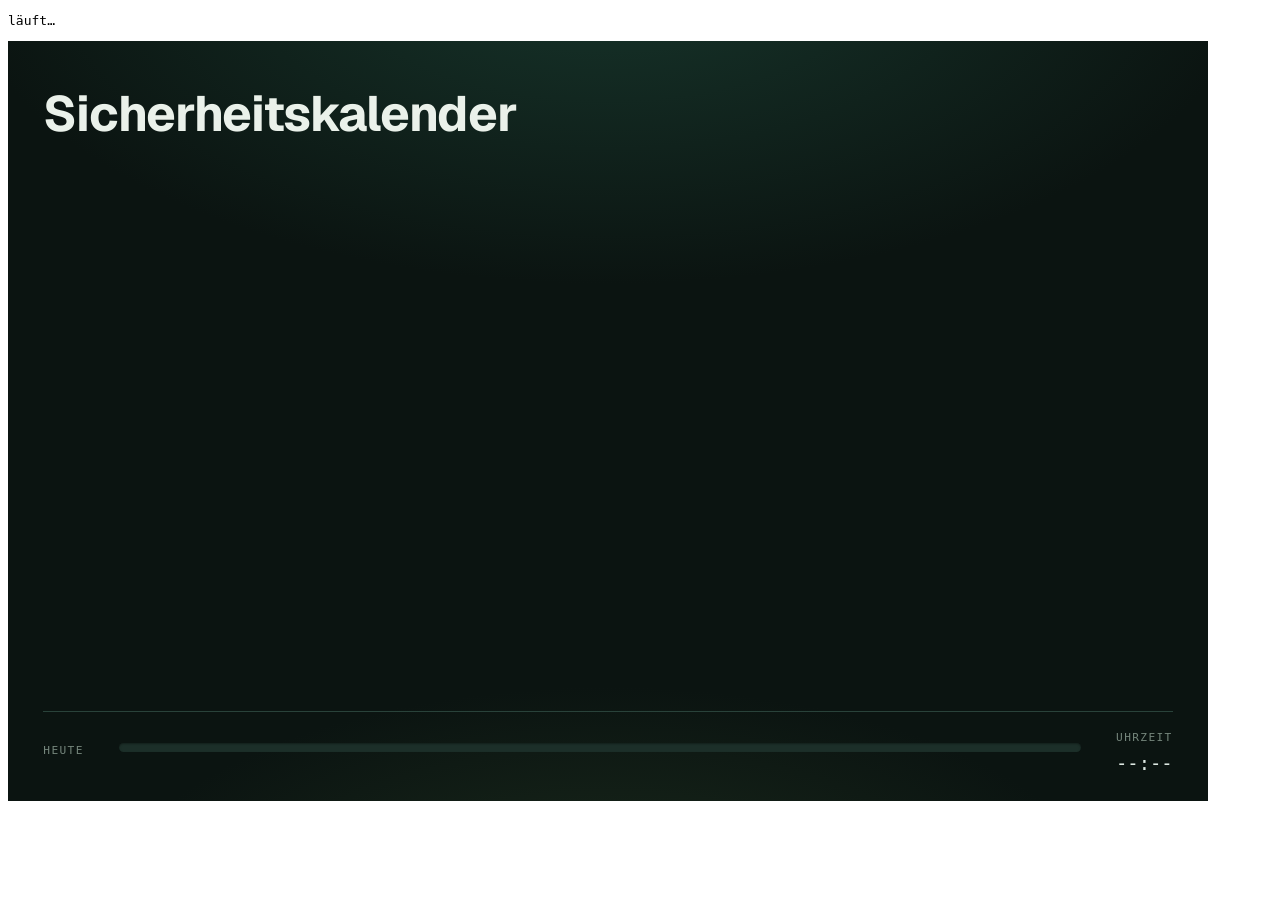
==== _selftest.html @ a8339062 "Sicherheitskalender: 24 Türchen Informationssicherheit fürs Display Statische Seite ohne Build-Schri" ====
<!doctype html>
<meta charset="utf-8">
<title>selftest</title>
<pre id="out">läuft…</pre>
<script>
const results = [];
const ok = (name, cond, extra = "") => results.push((cond ? "✓ " : "✗ ") + name + (extra ? " — " + extra : ""));

function load(query) {
  return new Promise((resolve) => {
    const f = document.createElement("iframe");
    f.style.cssText = "width:1200px;height:760px;border:0";
    f.src = "index.html" + query;
    f.onload = () => setTimeout(() => resolve(f), 1500);
    document.body.appendChild(f);
  });
}
const sleep = (ms) => new Promise((r) => setTimeout(r, ms));

(async () => {
  // 1) Quiz: falsche Antwort anklicken
  let f = await load("?tur=2&auto=aus");
  let d = f.contentDocument;
  ok("Detail offen (tur=2)", !d.getElementById("detail").hidden);
  const opts = d.querySelectorAll(".quiz-option");
  ok("drei Antworten", opts.length === 3);
  opts[0].click();
  ok("falsche Antwort markiert", opts[0].classList.contains("is-wrong"));
  ok("richtige Antwort markiert", opts[1].classList.contains("is-right"));
  ok("Erklärung erscheint", /Druck, eine knappe Frist/.test(d.querySelector(".quiz-explain")?.textContent || ""));
  ok("Optionen gesperrt", [...opts].every((o) => o.disabled));
  f.remove();

  // 2) Automatik: nach ~4 s öffnet sich ein Türchen von selbst
  f = await load("?datum=2026-12-03");
  d = f.contentDocument;
  await sleep(4000);
  const autoOpen = !d.getElementById("detail").hidden;
  ok("Automatik öffnet ein Türchen", autoOpen);
  if (autoOpen) {
    const title = d.querySelector(".detail-title")?.textContent || "";
    ok("Automatik zeigt heute (Tag 3)", /2FA/.test(title), title);
  }
  f.remove();

  // 3) Zukunft: Tag 24 geschlossen
  f = await load("?datum=2026-12-03&auto=aus");
  d = f.contentDocument;
  const doors = d.querySelectorAll(".door");
  ok("24 Türen", doors.length === 24);
  ok("Tag 3 offen", doors[2].getAttribute("aria-disabled") !== "true");
  ok("Tag 4 zu", doors[3].getAttribute("aria-disabled") === "true");
  ok("Tag 3 als heute markiert", doors[2].classList.contains("is-today"));
  ok("Fortschritt 3/24", d.getElementById("bar").getAttribute("aria-valuenow") === "3");
  doors[5].click();
  ok("geschlossene Tür zeigt Hinweis", !d.getElementById("toast").hidden);
  f.remove();

  // 4) Vor dem Advent: alles zu
  f = await load("?datum=2026-11-12&auto=aus");
  d = f.contentDocument;
  ok("November: alle Türen zu", [...d.querySelectorAll(".door")].every((x) => x.getAttribute("aria-disabled") === "true"));
  ok("November: Hinweis auf den 1.12.", /1\. Dezember/.test(d.getElementById("hint").textContent));
  f.remove();

  // 5) Januar: Rückblick, alle offen
  f = await load("?datum=2027-01-05&auto=aus");
  d = f.contentDocument;
  ok("Januar: alle Türen offen", [...d.querySelectorAll(".door")].every((x) => x.getAttribute("aria-disabled") !== "true"));
  f.remove();

  document.getElementById("out").textContent = results.join("\n");
})();
</script>
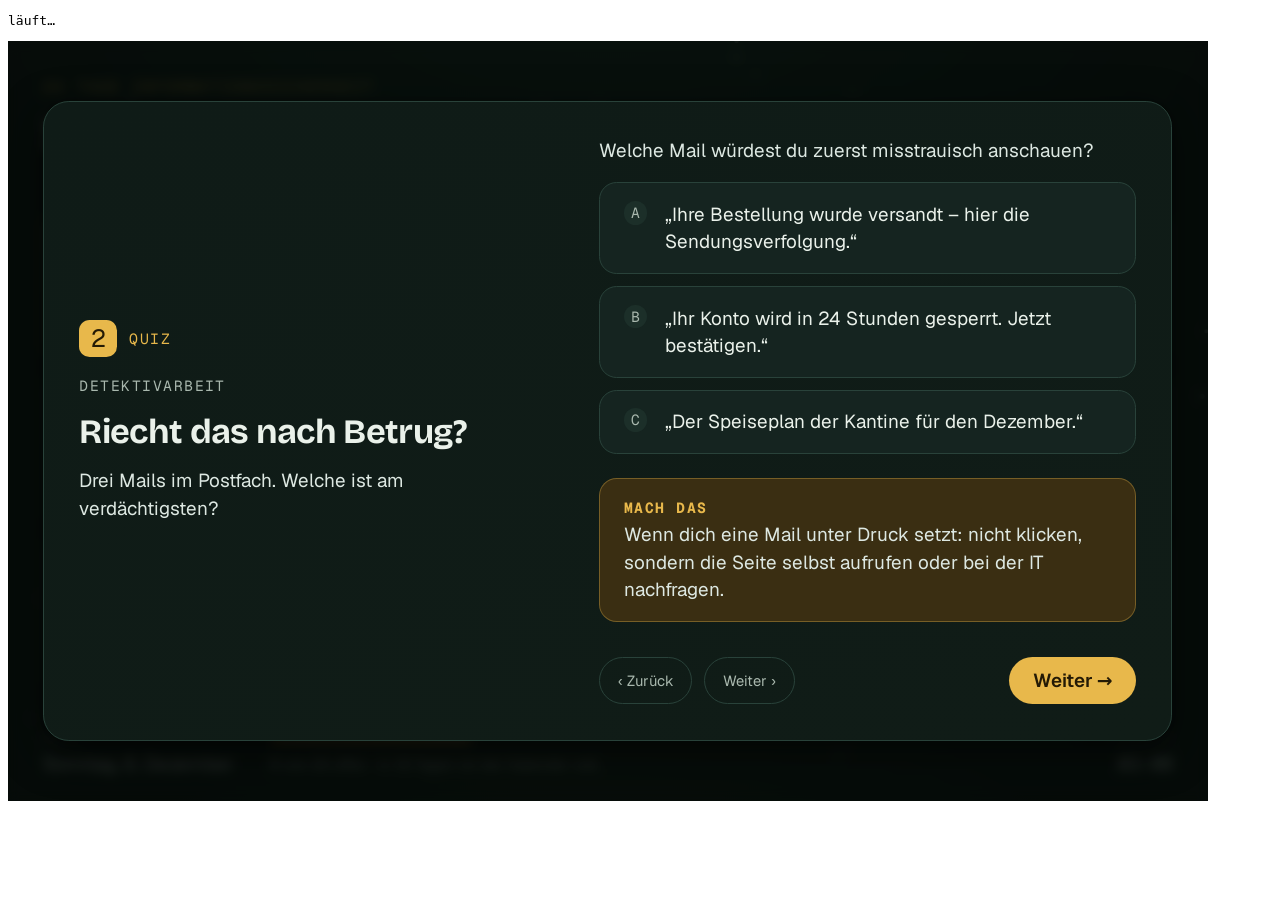
==== commit 0c8c98f8: "Türchen testen: --test im Kiosk, ?liste=1 zum Korrekturlesen Auf dem Kundenstopper gibt es keine Adr" ====
--- a/_selftest.html
+++ b/_selftest.html
@@ -69,6 +69,16 @@
   ok("Januar: alle Türen offen", [...d.querySelectorAll(".door")].every((x) => x.getAttribute("aria-disabled") !== "true"));
   f.remove();
 
+  // 6) Listenansicht: alle 24 Türchen, auch im November
+  f = await load("?liste=1&datum=2026-11-12");
+  d = f.contentDocument;
+  const cards = d.querySelectorAll(".list-card");
+  ok("Liste zeigt 24 Karten", cards.length === 24, String(cards.length));
+  ok("Liste im November trotzdem vollständig", cards.length === 24);
+  ok("Quiz-Lösung hervorgehoben", d.querySelectorAll(".list-options .is-right").length > 0);
+  ok("kein Raster in der Liste", d.querySelectorAll(".door").length === 0);
+  f.remove();
+
   document.getElementById("out").textContent = results.join("\n");
 })();
 </script>
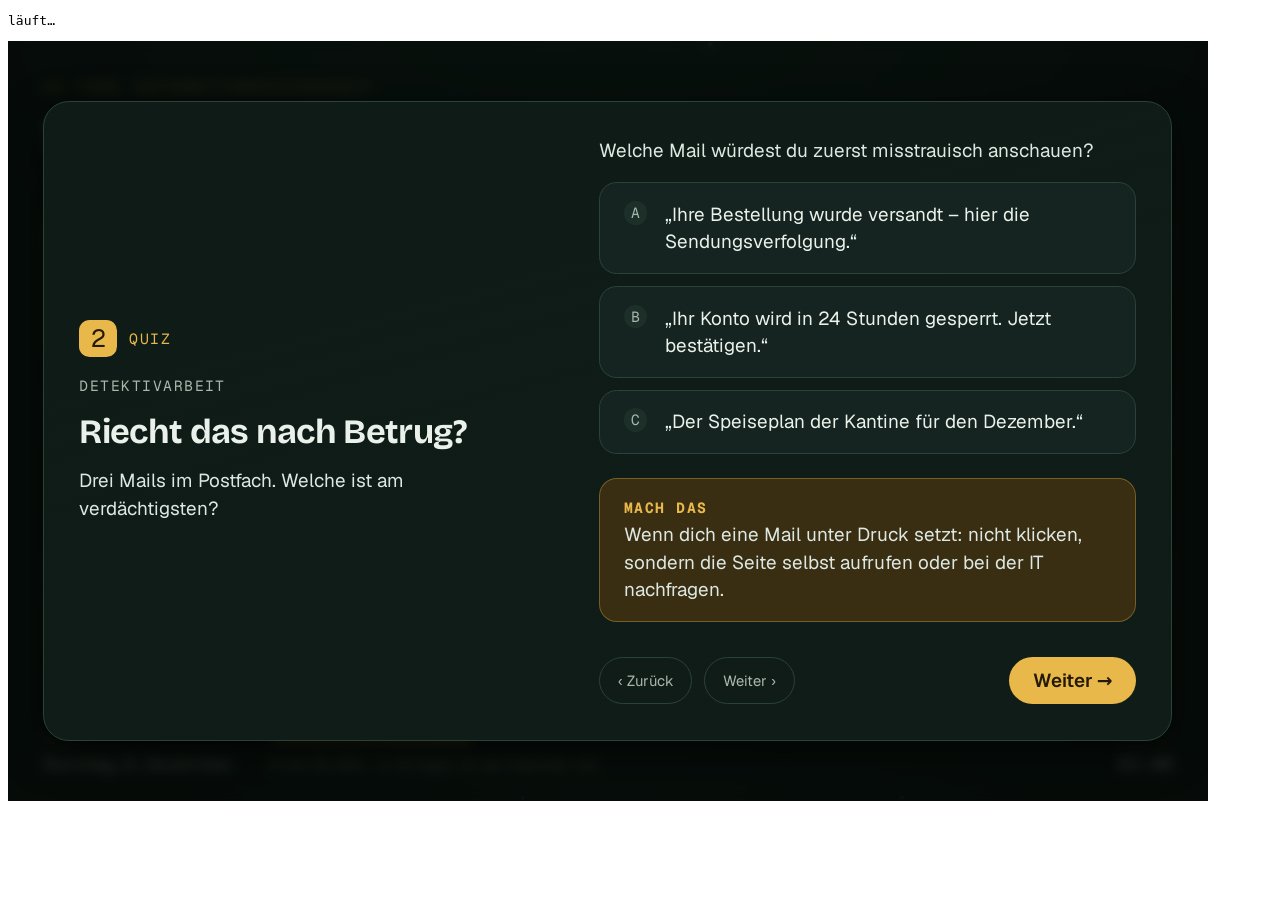
==== commit 98a03f7c: "Testmodus repariert: ?alle=1, eigenes Profil, Server bleibt stehen Drei Fehler, die "--test" unbrauc" ====
--- a/_selftest.html
+++ b/_selftest.html
@@ -79,6 +79,20 @@
   ok("kein Raster in der Liste", d.querySelectorAll(".door").length === 0);
   f.remove();
 
+  // 7) Testmodus ?alle=1: alle offen, bleibt auch nach mehreren Ticks offen
+  f = await load("?alle=1&auto=aus");
+  d = f.contentDocument;
+  await sleep(2500);   // mehrere tick()-Läufe abwarten
+  const alleDoors = [...d.querySelectorAll(".door")];
+  ok("?alle=1: alle 24 offen", alleDoors.every((x) => x.getAttribute("aria-disabled") !== "true"),
+     String(alleDoors.filter((x) => x.getAttribute("aria-disabled") !== "true").length));
+  ok("?alle=1 bleibt nach Ticks offen", alleDoors.every((x) => !x.classList.contains("is-future")));
+  alleDoors[4].click();
+  ok("?alle=1: Türchen öffnet sich", !d.getElementById("detail").hidden);
+  ok("?alle=1: richtiges Türchen (5)", /Passwortschule|Länge schlägt/.test(
+     d.querySelector(".detail-card")?.textContent || ""));
+  f.remove();
+
   document.getElementById("out").textContent = results.join("\n");
 })();
 </script>
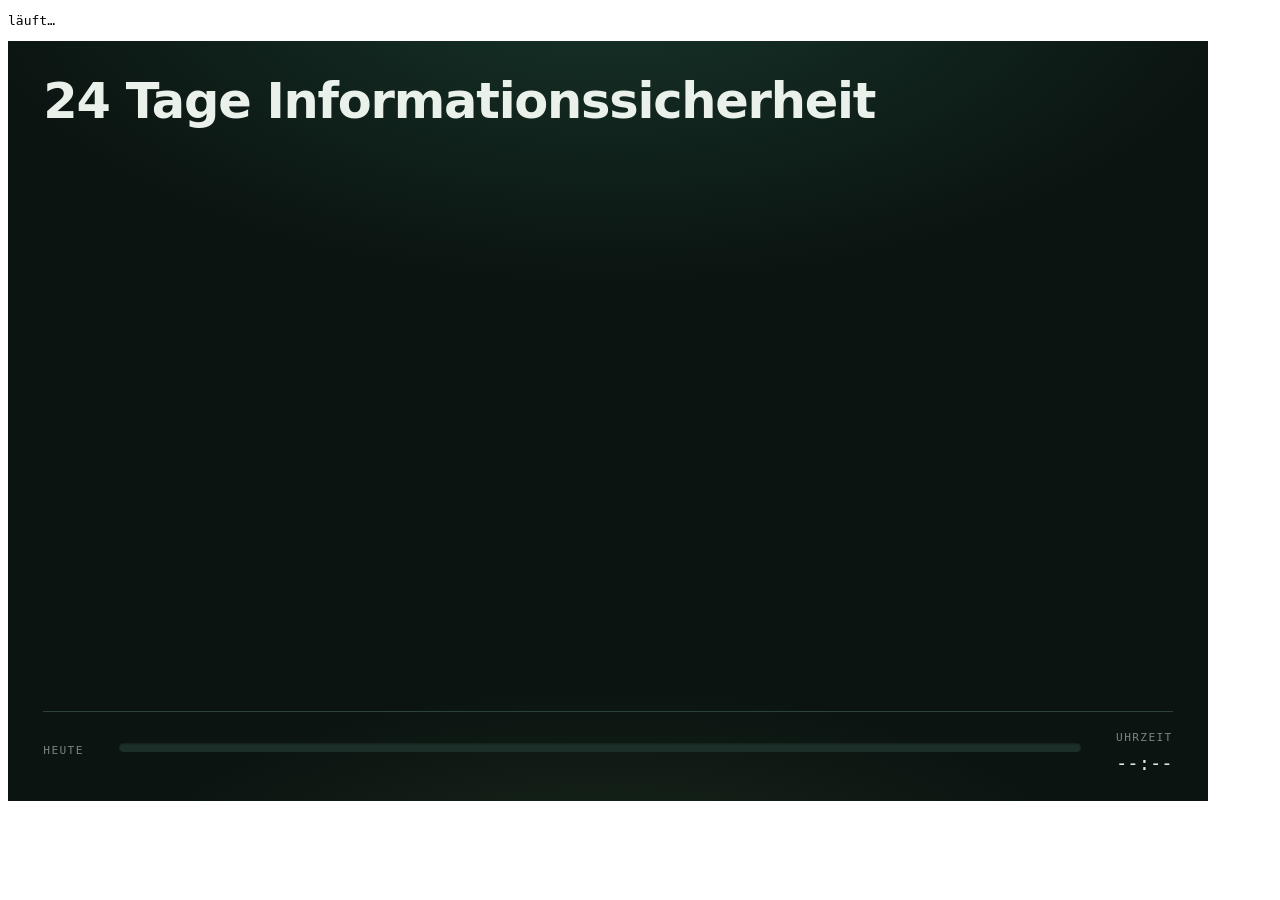
==== commit d7bbe3d2: "Dorf: Lichterkette, drei Dachhöhen, Sternenschild über Tür 24 Lichterkette: zwei durchhängende Kette" ====
--- a/_selftest.html
+++ b/_selftest.html
@@ -77,6 +77,7 @@
   ok("Liste im November trotzdem vollständig", cards.length === 24);
   ok("Quiz-Lösung hervorgehoben", d.querySelectorAll(".list-options .is-right").length > 0);
   ok("kein Raster in der Liste", d.querySelectorAll(".door").length === 0);
+  ok("keine Lichterkette in der Liste", d.querySelectorAll(".garland").length === 0);
   f.remove();
 
   // 7) Testmodus ?alle=1: alle offen, bleibt auch nach mehreren Ticks offen
@@ -93,6 +94,18 @@
      d.querySelector(".detail-card")?.textContent || ""));
   f.remove();
 
+  // 8) Dorf-Details: Dachhöhen wechseln, Tür 24 hat ein Schild, Birnen hängen
+  f = await load("?alle=1&auto=aus");
+  d = f.contentDocument;
+  const roofs = new Set([...d.querySelectorAll(".hut")].map((h) => h.dataset.roof));
+  ok("drei Dachhöhen im Dorf", roofs.size === 3, [...roofs].join(","));
+  ok("genau ein Schild (Tür 24)", d.querySelectorAll(".hut-sign").length === 1);
+  ok("Schild hängt an Tür 24",
+     !!d.querySelector('.door[data-day="24"] .hut-sign'));
+  ok("Lichterkette mit Birnen", d.querySelectorAll(".bulb").length > 8,
+     String(d.querySelectorAll(".bulb").length));
+  f.remove();
+
   document.getElementById("out").textContent = results.join("\n");
 })();
 </script>
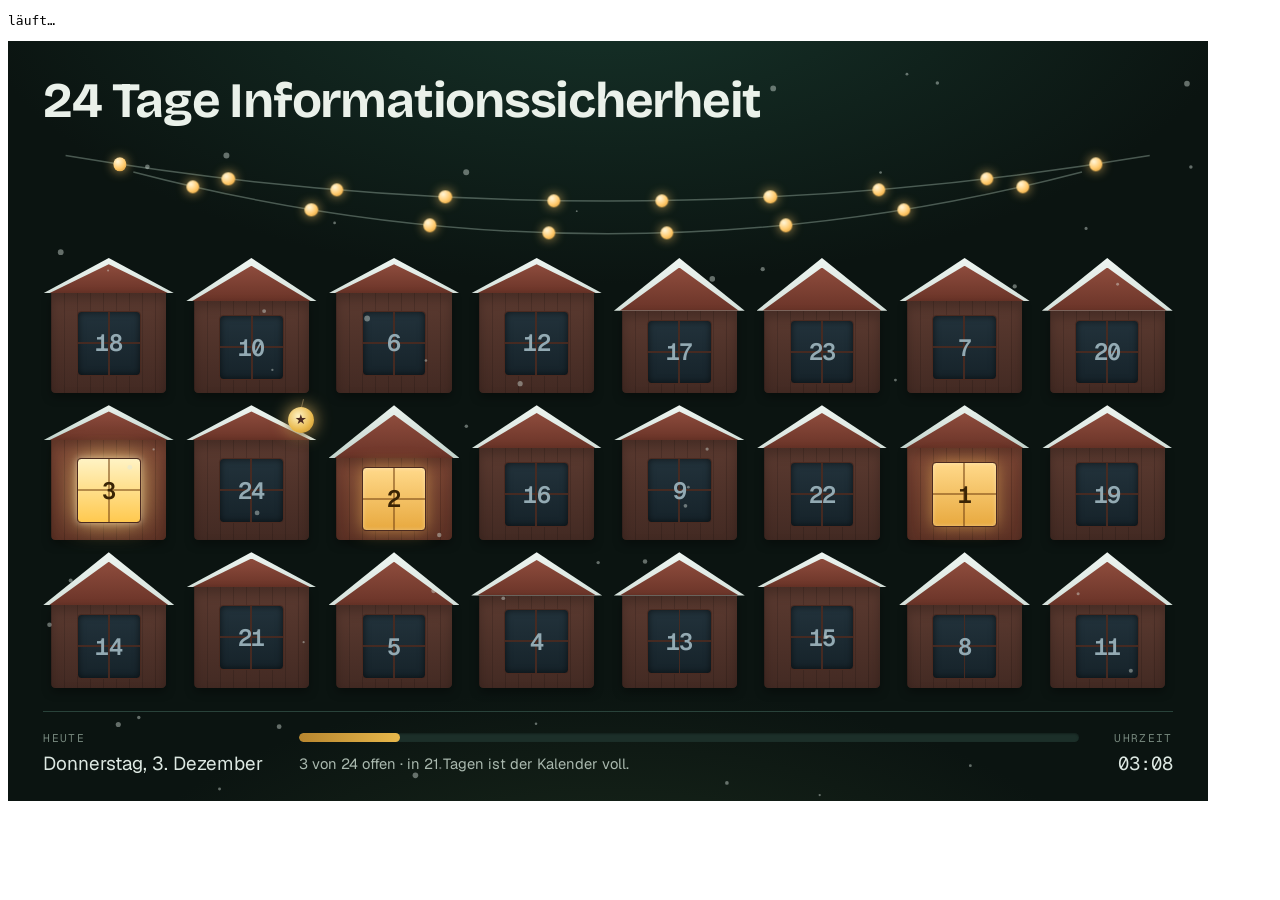
==== commit ea50f4e1: "Hütten verstreut im Raster wie ein echter Wandkalender Die Positionen sind gemischt, der Inhalt blei" ====
--- a/_selftest.html
+++ b/_selftest.html
@@ -48,11 +48,13 @@
   d = f.contentDocument;
   const doors = d.querySelectorAll(".door");
   ok("24 Türen", doors.length === 24);
-  ok("Tag 3 offen", doors[2].getAttribute("aria-disabled") !== "true");
-  ok("Tag 4 zu", doors[3].getAttribute("aria-disabled") === "true");
-  ok("Tag 3 als heute markiert", doors[2].classList.contains("is-today"));
+  // Nach Position zu greifen wäre falsch: Das Raster ist gemischt.
+  const door = (n) => d.querySelector(`.door[data-day="${n}"]`);
+  ok("Tag 3 offen", door(3).getAttribute("aria-disabled") !== "true");
+  ok("Tag 4 zu", door(4).getAttribute("aria-disabled") === "true");
+  ok("Tag 3 als heute markiert", door(3).classList.contains("is-today"));
   ok("Fortschritt 3/24", d.getElementById("bar").getAttribute("aria-valuenow") === "3");
-  doors[5].click();
+  door(6).click();
   ok("geschlossene Tür zeigt Hinweis", !d.getElementById("toast").hidden);
   f.remove();
 
@@ -88,7 +90,7 @@
   ok("?alle=1: alle 24 offen", alleDoors.every((x) => x.getAttribute("aria-disabled") !== "true"),
      String(alleDoors.filter((x) => x.getAttribute("aria-disabled") !== "true").length));
   ok("?alle=1 bleibt nach Ticks offen", alleDoors.every((x) => !x.classList.contains("is-future")));
-  alleDoors[4].click();
+  d.querySelector('.door[data-day="5"]').click();
   ok("?alle=1: Türchen öffnet sich", !d.getElementById("detail").hidden);
   ok("?alle=1: richtiges Türchen (5)", /Passwortschule|Länge schlägt/.test(
      d.querySelector(".detail-card")?.textContent || ""));
@@ -106,6 +108,37 @@
      String(d.querySelectorAll(".bulb").length));
   f.remove();
 
+  // 9) Verstreute Hütten: alle 24 genau einmal, stabil, abschaltbar
+  f = await load("?datum=2026-12-09&auto=aus");
+  d = f.contentDocument;
+  const orderA = [...d.querySelectorAll(".door")].map((x) => x.dataset.day);
+  ok("Mischung: 24 Hütten", orderA.length === 24);
+  ok("Mischung: jede Zahl genau einmal",
+     new Set(orderA).size === 24 && orderA.every((v) => Number(v) >= 1 && Number(v) <= 24));
+  ok("Mischung: nicht in Reihenfolge",
+     orderA.join(",") !== Array.from({length:24},(_,i)=>String(i+1)).join(","));
+  f.remove();
+
+  f = await load("?datum=2026-12-09&auto=aus");
+  d = f.contentDocument;
+  const orderB = [...d.querySelectorAll(".door")].map((x) => x.dataset.day);
+  ok("Mischung: stabil über Neuladen", orderA.join(",") === orderB.join(","));
+  f.remove();
+
+  f = await load("?datum=2026-12-09&auto=aus&geordnet=1");
+  d = f.contentDocument;
+  const ordered = [...d.querySelectorAll(".door")].map((x) => x.dataset.day);
+  ok("?geordnet=1 stellt 1–24 wieder her",
+     ordered.join(",") === Array.from({length:24},(_,i)=>String(i+1)).join(","));
+  f.remove();
+
+  f = await load("?datum=2026-12-09&auto=aus&seed=7");
+  d = f.contentDocument;
+  const seeded = [...d.querySelectorAll(".door")].map((x) => x.dataset.day);
+  ok("?seed=7 ergibt andere Anordnung", seeded.join(",") !== orderA.join(","));
+  ok("?seed=7 ist vollständig", new Set(seeded).size === 24);
+  f.remove();
+
   document.getElementById("out").textContent = results.join("\n");
 })();
 </script>
